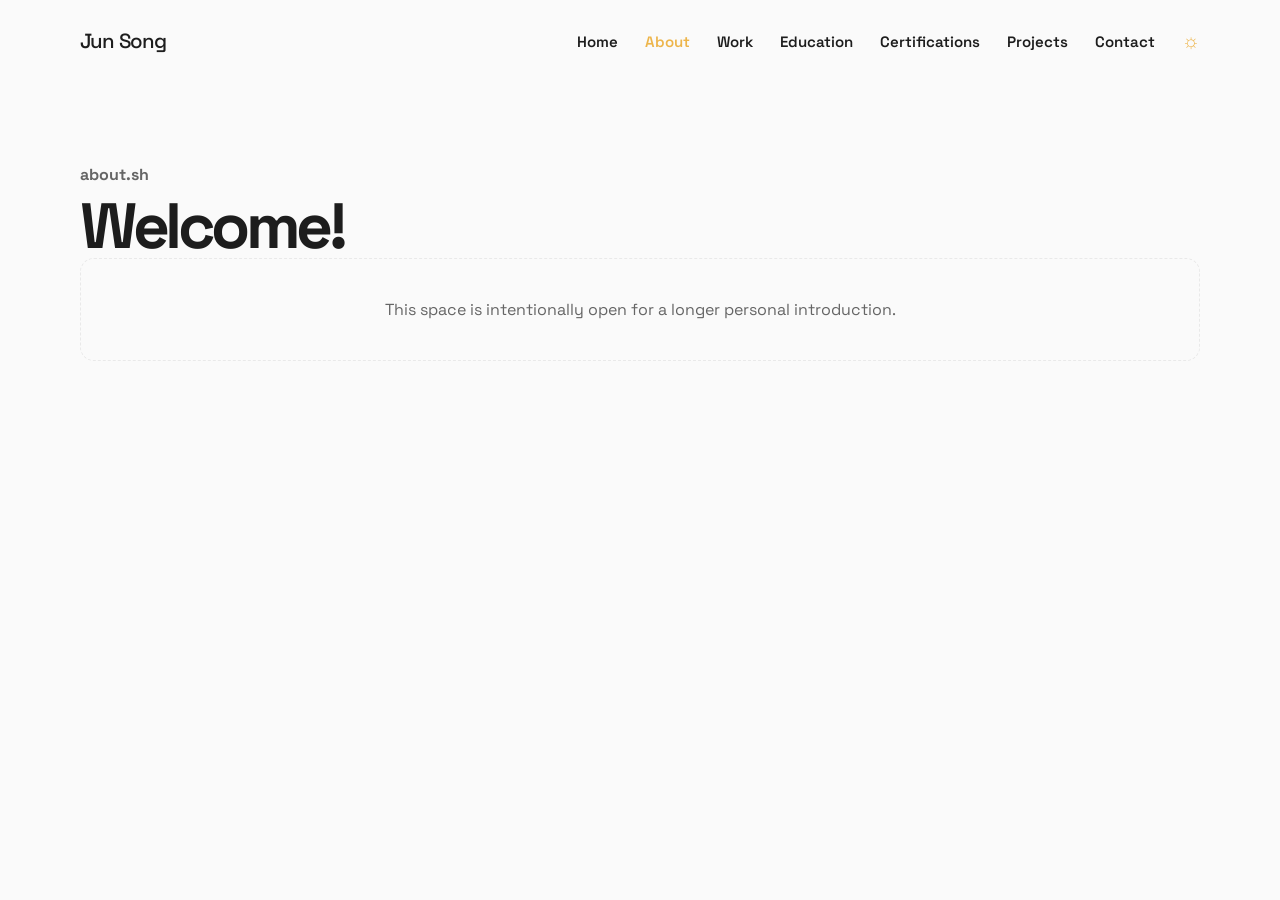
==== about.html @ 7aaf7607 "Create Jun portfolio site" ====
<!doctype html><html lang="en"><head><meta charset="utf-8"><meta name="viewport" content="width=device-width,initial-scale=1"><title>About | Jun Song</title><link rel="stylesheet" href="style.css"></head><body><div class="shell"><header class="site-header"><a class="brand" href="index.html">Jun Song</a><nav class="nav"><a href="index.html">Home</a><a href="about.html">About</a><a href="work.html">Work</a><a href="education.html">Education</a><a href="certifications.html">Certifications</a><a href="projects.html">Projects</a><a href="contact.html">Contact</a></nav></header><main class="page"><p class="eyebrow">about.sh</p><h1 class="page-title">Welcome!</h1><div class="empty">This space is intentionally open for a longer personal introduction.</div></main></div><script src="script.js"></script></body></html>
---- style.css ----
@import url('https://fonts.googleapis.com/css2?family=Space+Grotesk:wght@400;500;600;700&display=swap');

:root {
  --bg: #fafafa;
  --ink: #1d1d1d;
  --muted: #656565;
  --line: #e9e9e9;
  --panel: #f4f4f4;
  --accent: #edb54b;
}

html[data-theme="dark"] {
  --bg: #151515;
  --ink: #f4f4f4;
  --muted: #b7b7b7;
  --line: #323232;
  --panel: #242424;
  --accent: #f0c35e;
}

* { box-sizing: border-box; }
html { scroll-behavior: smooth; }
body { margin: 0; background: var(--bg); color: var(--ink); font-family: "Space Grotesk", ui-sans-serif, system-ui, sans-serif; transition: background .25s, color .25s; }
a { color: inherit; text-decoration: none; }
.shell { width: min(1120px, calc(100% - 64px)); margin: auto; }

.site-header { display: flex; align-items: center; justify-content: space-between; gap: 28px; padding: 28px 0; }
.brand { font-size: 1.28rem; font-weight: 500; letter-spacing: -.04em; }
.nav { display: flex; align-items: center; flex-wrap: wrap; justify-content: flex-end; gap: 27px; }
.nav-links { display: flex; align-items: center; flex-wrap: wrap; gap: 27px; }
.menu-toggle { display: none; width: 34px; height: 34px; padding: 7px; border: 0; border-radius: 8px; color: var(--ink); background: transparent; cursor: pointer; }
.menu-toggle span { display: block; width: 20px; height: 2px; margin: 4px auto; border-radius: 99px; background: currentColor; transition: transform .25s ease, opacity .2s ease; }
.nav a, .nav-contact, .theme-toggle { padding: 0; border: 0; color: var(--ink); background: none; cursor: pointer; font: 600 .94rem "Space Grotesk", sans-serif; }
.theme-toggle { color: var(--accent); font-size: 1.25rem; }
.nav a:hover, .nav a.active, .nav-contact:hover { color: var(--accent); }

main { min-height: calc(100vh - 95px); }
.hero { display: flex; min-height: calc(100vh - 95px); flex-direction: column; align-items: center; justify-content: center; padding: 98px 0 138px; text-align: center; }
.portrait-button { appearance: none; padding: 0; border: 0; background: none; cursor: zoom-in; }
.portrait { display: block; width: 128px; height: 128px; border: 0; border-radius: 50%; box-shadow: 0 8px 24px rgba(0, 0, 0, .12); object-fit: cover; object-position: center; }
.hero-content { width: min(680px, 100%); margin-top: 27px; }
.eyebrow { margin: 0 0 9px; color: var(--muted); font-size: 1rem; font-weight: 700; }
.eyebrow #typed-greeting { display: inline-block; min-width: 20ch; text-align: left; }
.eyebrow #typed-greeting::after { display: inline-block; margin-left: 2px; color: var(--accent); content: "|"; font-weight: 500; animation: blink .8s steps(1, end) infinite; }
@keyframes blink { 50% { opacity: 0; } }
.hero h1, .page-title { margin: 0; font-size: clamp(3.2rem, 6.2vw, 4.7rem); line-height: 1; letter-spacing: -.07em; }
.lede { max-width: 660px; margin: 31px auto; color: var(--muted); font-size: 1.1rem; line-height: 1.8; }
.actions { display: flex; align-items: center; justify-content: center; flex-wrap: wrap; gap: 14px; }
.button { display: inline-flex; align-items: center; justify-content: center; min-width: 164px; padding: 14px 22px; border: 1px solid var(--line); border-radius: 8px; color: var(--ink); background: var(--panel); cursor: pointer; font: 700 1rem "Space Grotesk", sans-serif; transition: transform .2s, background .2s; }
.button:hover { transform: translateY(-2px); }
.button.primary { border-color: #202020; color: #fff; background: #202020; }
.social { display: flex; justify-content: center; gap: 18px; margin-top: 34px; }
.social a { font-size: .88rem; font-weight: 700; }
.social a:hover { color: var(--accent); }

.modal { position: fixed; inset: 0; z-index: 10; display: none; align-items: center; justify-content: center; padding: 24px; background: rgba(0, 0, 0, .48); }
.modal.is-open { display: flex; }
.modal-card { position: relative; width: min(470px, 100%); padding: 34px; border-radius: 18px; background: var(--bg); box-shadow: 0 18px 60px rgba(0, 0, 0, .25); }
.modal-card h2 { margin: 0 0 25px; font-size: 1.8rem; letter-spacing: -.04em; }
.photo-card { width: min(660px, 100%); padding: 10px; }
.photo-card img { display: block; width: 100%; max-height: 76vh; border-radius: 12px; object-fit: cover; }
.close-modal { position: absolute; top: 8px; right: 12px; z-index: 1; width: 32px; height: 32px; border: 0; border-radius: 50%; color: var(--ink); background: var(--bg); cursor: pointer; font-size: 1.4rem; }
.contact-options { display: grid; gap: 10px; }
.contact-options a { padding: 14px; border: 1px solid var(--line); border-radius: 10px; transition: border-color .2s; }
.contact-options a:hover { border-color: var(--accent); }
.contact-options span { display: block; margin-top: 4px; color: var(--muted); font-size: .9rem; }
.assistant-prompt { position: fixed; right: 30px; bottom: 30px; display: flex; align-items: center; gap: 10px; padding: 14px 18px; border: 1px solid var(--line); border-radius: 16px; color: var(--ink); background: var(--bg); box-shadow: 0 8px 26px rgba(0, 0, 0, .1); cursor: pointer; font: 500 .88rem "Space Grotesk", sans-serif; text-align: left; }

.page { padding: 82px 0; }
.page-title { font-size: clamp(2.7rem, 5vw, 4.2rem); }
.grid { display: grid; grid-template-columns: repeat(3, 1fr); gap: 18px; margin-top: 34px; }
.card { padding: 26px; border: 1px solid var(--line); border-radius: 14px; background: var(--bg); transition: box-shadow .2s, transform .2s; }
.card:hover { box-shadow: 0 12px 34px rgba(0, 0, 0, .08); transform: translateY(-3px); }
.card h2, .card h3 { margin: 0 0 10px; letter-spacing: -.035em; }
.card p, .detail { color: var(--muted); line-height: 1.65; }
.tag, .meta { margin: 0 0 13px; color: var(--muted); font-size: .86rem; }
.work-row { display: grid; grid-template-columns: 1fr 190px; align-items: start; gap: 22px; margin: 18px 0; }
.work-row time { padding: 16px 0; color: var(--muted); }
.accordion details { margin: 14px 0; padding: 20px; border: 1px solid var(--line); border-radius: 12px; background: var(--bg); }
.accordion summary { cursor: pointer; font-size: 1.1rem; font-weight: 700; }
.accordion p, .accordion li { color: var(--muted); line-height: 1.65; }
.empty { padding: 40px; border: 1px dashed var(--line); border-radius: 14px; color: var(--muted); text-align: center; }
.contact-grid { display: grid; grid-template-columns: repeat(3, 1fr); gap: 18px; margin-top: 34px; }
.contact-card { padding: 25px; border: 1px solid var(--line); border-radius: 14px; background: var(--bg); }
.contact-card span { display: block; margin-top: 7px; color: var(--muted); }
.footer { padding: 28px 0; border-top: 1px solid var(--line); color: var(--muted); font-size: .9rem; }

.work-page { text-align: center; }
.work-page .eyebrow { margin-bottom: 10px; }
.work-timeline { position: relative; display: grid; justify-items: center; gap: 30px; width: min(560px, 100%); margin: 56px auto 0; }
.work-timeline::before { position: absolute; top: 40px; bottom: 42px; left: 50%; width: 1px; background: var(--line); content: ""; }
.experience-item { position: relative; z-index: 1; width: 100%; }
.experience-card { width: 100%; border: 1px solid var(--line); border-radius: 18px; background: color-mix(in srgb, var(--panel) 70%, var(--bg)); box-shadow: 0 7px 18px rgba(0, 0, 0, .035); overflow: hidden; transition: border-color .2s, box-shadow .2s; }
.experience-card:hover, .experience-card[open] { border-color: color-mix(in srgb, var(--accent) 50%, var(--line)); box-shadow: 0 12px 30px rgba(0, 0, 0, .08); }
.experience-card summary { display: grid; grid-template-columns: 112px 1fr 30px; align-items: center; gap: 20px; min-height: 138px; padding: 24px 30px; cursor: pointer; list-style: none; text-align: left; }
.experience-card summary::-webkit-details-marker { display: none; }
.company-logo { display: block; width: 112px; height: 54px; padding: 4px; object-fit: contain; mix-blend-mode: multiply; }
html[data-theme="dark"] .company-logo { mix-blend-mode: normal; }
.experience-heading { display: grid; gap: 6px; }
.experience-heading strong { font-size: 1.1rem; letter-spacing: -.03em; }
.experience-heading span, .experience-date, .experience-details { color: var(--muted); }
.experience-heading span { font-size: .94rem; font-weight: 600; }
.expand-mark { display: grid; width: 26px; height: 26px; place-items: center; border-radius: 50%; color: var(--ink); background: var(--bg); box-shadow: 0 2px 7px rgba(0, 0, 0, .12); font-size: 1.3rem; font-weight: 500; line-height: 1; transition: transform .2s ease; }
.experience-card[open] .expand-mark { transform: rotate(45deg); }
.experience-details { padding: 0 30px 25px 162px; font-size: .95rem; line-height: 1.65; text-align: left; }
.experience-date { position: relative; margin: 12px 0 0; font-size: .9rem; font-weight: 500; }
.experience-date::before { position: absolute; top: -21px; left: calc(50% - 4px); width: 7px; height: 7px; border: 2px solid var(--bg); border-radius: 50%; background: var(--accent); content: ""; }

@media (max-width: 820px) {
  .shell { width: min(100% - 36px, 1120px); }
  .site-header { position: relative; align-items: center; flex-direction: row; gap: 14px; }
  .nav { position: relative; margin-left: auto; flex-wrap: nowrap; gap: 10px; }
  .menu-toggle { display: inline-block; }
  .menu-toggle.is-open span:nth-child(1) { transform: translateY(6px) rotate(45deg); }
  .menu-toggle.is-open span:nth-child(2) { opacity: 0; }
  .menu-toggle.is-open span:nth-child(3) { transform: translateY(-6px) rotate(-45deg); }
  .nav-links { position: absolute; top: calc(100% + 13px); right: 0; display: grid; width: min(290px, calc(100vw - 36px)); gap: 0; padding: 10px; border: 1px solid var(--line); border-radius: 14px; background: var(--bg); box-shadow: 0 18px 46px rgba(0, 0, 0, .14); opacity: 0; pointer-events: none; transform: translateY(-10px); transition: opacity .2s ease, transform .2s ease; }
  .nav-links.is-open { opacity: 1; pointer-events: auto; transform: translateY(0); }
  .nav-links a, .nav-links .nav-contact { display: block; width: 100%; padding: 12px 13px; border-radius: 9px; text-align: left; }
  .nav-links a:hover, .nav-links a.active, .nav-links .nav-contact:hover { color: var(--ink); background: var(--panel); }
  .hero { min-height: auto; padding: 76px 0; }
  .portrait { width: 108px; height: 108px; }
  .hero-content { margin-top: 22px; }
  .eyebrow #typed-greeting { min-width: 0; }
  .grid, .contact-grid { grid-template-columns: 1fr; }
  .work-row { grid-template-columns: 1fr; gap: 0; }
  .work-row time { padding: 0 0 10px; }
  .work-timeline { gap: 24px; margin-top: 40px; }
  .experience-card summary { grid-template-columns: 76px 1fr 28px; gap: 15px; min-height: 120px; padding: 20px; }
  .company-logo { width: 76px; height: 48px; }
  .experience-heading strong { font-size: 1rem; }
  .experience-heading span { font-size: .86rem; }
  .experience-details { padding: 0 20px 20px; }
  .page { padding: 48px 0; }
  .assistant-prompt { right: 18px; bottom: 18px; }
}
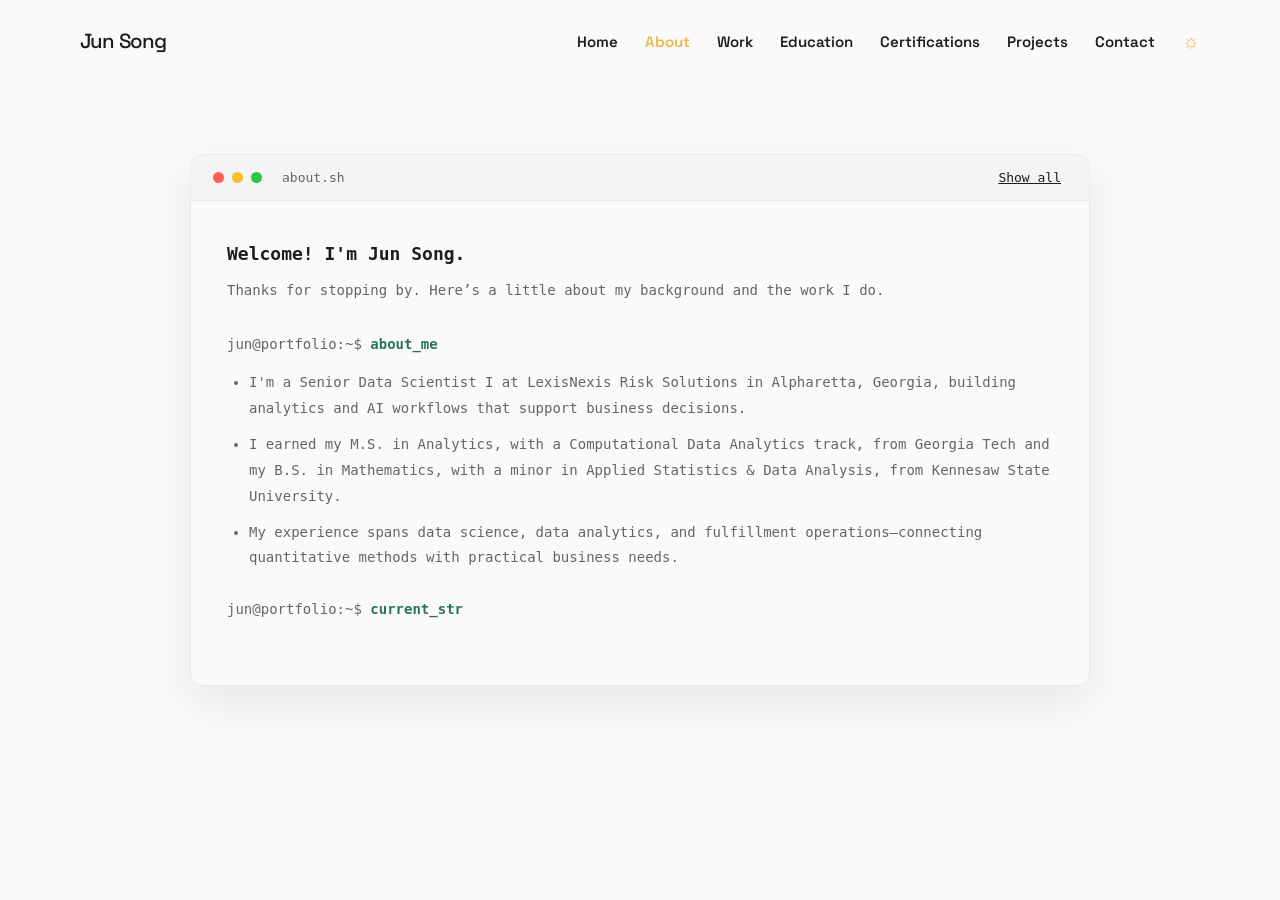
==== commit 38f0cf2c: "Update portfolio site: add 3D certifications carousel, education, about, work, and assets" ====
--- a/about.html
+++ b/about.html
@@ -1 +1,60 @@
-<!doctype html><html lang="en"><head><meta charset="utf-8"><meta name="viewport" content="width=device-width,initial-scale=1"><title>About | Jun Song</title><link rel="stylesheet" href="style.css"></head><body><div class="shell"><header class="site-header"><a class="brand" href="index.html">Jun Song</a><nav class="nav"><a href="index.html">Home</a><a href="about.html">About</a><a href="work.html">Work</a><a href="education.html">Education</a><a href="certifications.html">Certifications</a><a href="projects.html">Projects</a><a href="contact.html">Contact</a></nav></header><main class="page"><p class="eyebrow">about.sh</p><h1 class="page-title">Welcome!</h1><div class="empty">This space is intentionally open for a longer personal introduction.</div></main></div><script src="script.js"></script></body></html>
+<!doctype html>
+<html lang="en">
+<head>
+  <meta charset="utf-8">
+  <meta name="viewport" content="width=device-width,initial-scale=1">
+  <title>About | Jun Song</title>
+  <link rel="stylesheet" href="style.css">
+  <link rel="stylesheet" href="about.css">
+</head>
+<body>
+  <div class="shell">
+    <header class="site-header">
+      <a class="brand" href="index.html">Jun Song</a>
+      <nav class="nav" aria-label="Primary navigation">
+        <a href="index.html">Home</a><a href="about.html">About</a><a href="work.html">Work</a><a href="education.html">Education</a><a href="certifications.html">Certifications</a><a href="projects.html">Projects</a><a href="contact.html">Contact</a>
+      </nav>
+    </header>
+    <main class="about-page">
+      <section class="about-terminal" aria-label="About Jun Song">
+        <div class="terminal-bar">
+          <span class="terminal-dots" aria-hidden="true"><i></i><i></i><i></i></span>
+          <span>about.sh</span>
+          <button id="show-about" type="button" hidden>Show all</button>
+        </div>
+        <div class="terminal-copy">
+          <h1>Welcome! I'm Jun Song.</h1>
+          <p class="terminal-welcome">Thanks for stopping by. Here’s a little about my background and the work I do.</p>
+          <section class="terminal-step">
+            <h2><span aria-hidden="true">jun@portfolio:~$ </span><span class="typed-command">about_me</span></h2>
+            <ul>
+              <li>I'm a Senior Data Scientist I at LexisNexis Risk Solutions in Alpharetta, Georgia, building analytics and AI workflows that support business decisions.</li>
+              <li>I earned my M.S. in Analytics, with a Computational Data Analytics track, from Georgia Tech and my B.S. in Mathematics, with a minor in Applied Statistics &amp; Data Analysis, from Kennesaw State University.</li>
+              <li>My experience spans data science, data analytics, and fulfillment operations—connecting quantitative methods with practical business needs.</li>
+            </ul>
+          </section>
+          <section class="terminal-step">
+            <h2><span aria-hidden="true">jun@portfolio:~$ </span><span class="typed-command">current_strengths</span></h2>
+            <ul>
+              <li><strong>Analytics &amp; AI:</strong> statistical testing, econometric modeling, causal inference, predictive and prescriptive analytics, deep learning with PyTorch, and generative AI with LLMs.</li>
+              <li><strong>Programming &amp; data:</strong> Python, R, advanced SQL, PySpark, Azure, Databricks, modular code design, and Git/GitLab.</li>
+              <li><strong>Business communication:</strong> Power BI, Streamlit, Tableau, interactive dashboards, executive reporting, and translating complex findings into actionable insights.</li>
+            </ul>
+          </section>
+          <section class="terminal-step">
+            <h2><span aria-hidden="true">jun@portfolio:~$ </span><span class="typed-command">work_in_action</span></h2>
+            <ul>
+              <li>Deploying an LLM-driven document review workflow and using statistical testing to evaluate algorithmic fairness.</li>
+              <li>Automated data extraction that reduced manual processing from 3 hours to 3 minutes.</li>
+              <li>Applied modeling and statistical analysis to fulfillment operations, reducing total project operating costs by 20%.</li>
+            </ul>
+          </section>
+          <p class="terminal-signoff">Explore my <a href="work.html">work experience</a> or <a href="contact.html">get in touch</a>.<span class="terminal-cursor" aria-hidden="true">▌</span></p>
+        </div>
+      </section>
+    </main>
+  </div>
+  <script src="script.js"></script>
+  <script src="about.js"></script>
+</body>
+</html>
--- a/style.css
+++ b/style.css
@@ -40,7 +40,8 @@
 .portrait { display: block; width: 128px; height: 128px; border: 0; border-radius: 50%; box-shadow: 0 8px 24px rgba(0, 0, 0, .12); object-fit: cover; object-position: center; }
 .hero-content { width: min(680px, 100%); margin-top: 27px; }
 .eyebrow { margin: 0 0 9px; color: var(--muted); font-size: 1rem; font-weight: 700; }
-.eyebrow #typed-greeting { display: inline-block; min-width: 20ch; text-align: left; }
+.eyebrow #typed-greeting { display: inline-block; min-width: 22ch; text-align: left; background: linear-gradient(45deg, #FF6B6B, #FFB344); -webkit-background-clip: text; background-clip: text; color: transparent; }
+html[data-theme="dark"] .eyebrow #typed-greeting { background-image: linear-gradient(45deg, #FFB7C5, #FFDDB7); }
 .eyebrow #typed-greeting::after { display: inline-block; margin-left: 2px; color: var(--accent); content: "|"; font-weight: 500; animation: blink .8s steps(1, end) infinite; }
 @keyframes blink { 50% { opacity: 0; } }
 .hero h1, .page-title { margin: 0; font-size: clamp(3.2rem, 6.2vw, 4.7rem); line-height: 1; letter-spacing: -.07em; }
@@ -50,7 +51,8 @@
 .button:hover { transform: translateY(-2px); }
 .button.primary { border-color: #202020; color: #fff; background: #202020; }
 .social { display: flex; justify-content: center; gap: 18px; margin-top: 34px; }
-.social a { font-size: .88rem; font-weight: 700; }
+.social a { display: grid; width: 22px; height: 22px; place-items: center; font-size: .88rem; font-weight: 700; }
+.social svg { width: 20px; height: 20px; }
 .social a:hover { color: var(--accent); }
 
 .modal { position: fixed; inset: 0; z-index: 10; display: none; align-items: center; justify-content: center; padding: 24px; background: rgba(0, 0, 0, .48); }
@@ -66,6 +68,8 @@
 .contact-options span { display: block; margin-top: 4px; color: var(--muted); font-size: .9rem; }
 .assistant-prompt { position: fixed; right: 30px; bottom: 30px; display: flex; align-items: center; gap: 10px; padding: 14px 18px; border: 1px solid var(--line); border-radius: 16px; color: var(--ink); background: var(--bg); box-shadow: 0 8px 26px rgba(0, 0, 0, .1); cursor: pointer; font: 500 .88rem "Space Grotesk", sans-serif; text-align: left; }
 
+.assistant-message { position: fixed; right: 30px; bottom: 112px; z-index: 5; width: min(310px, calc(100vw - 36px)); padding: 20px; border: 1px solid var(--line); border-radius: 16px; background: var(--bg); color: var(--ink); box-shadow: 0 8px 26px rgba(0, 0, 0, .1); line-height: 1.6; }
+@media (max-width: 820px) { .assistant-message { right: 18px; bottom: 100px; } }
 .page { padding: 82px 0; }
 .page-title { font-size: clamp(2.7rem, 5vw, 4.2rem); }
 .grid { display: grid; grid-template-columns: repeat(3, 1fr); gap: 18px; margin-top: 34px; }
@@ -102,7 +106,10 @@
 .experience-heading span { font-size: .94rem; font-weight: 600; }
 .expand-mark { display: grid; width: 26px; height: 26px; place-items: center; border-radius: 50%; color: var(--ink); background: var(--bg); box-shadow: 0 2px 7px rgba(0, 0, 0, .12); font-size: 1.3rem; font-weight: 500; line-height: 1; transition: transform .2s ease; }
 .experience-card[open] .expand-mark { transform: rotate(45deg); }
-.experience-details { padding: 0 30px 25px 162px; font-size: .95rem; line-height: 1.65; text-align: left; }
+.experience-details { padding: 0 30px 25px; font-size: .95rem; line-height: 1.65; text-align: left; }
+.experience-location { margin: 0 0 16px; font-weight: 600; }
+.experience-details ul { margin: 0; padding-left: 20px; }
+.experience-details li + li { margin-top: 14px; }
 .experience-date { position: relative; margin: 12px 0 0; font-size: .9rem; font-weight: 500; }
 .experience-date::before { position: absolute; top: -21px; left: calc(50% - 4px); width: 7px; height: 7px; border: 2px solid var(--bg); border-radius: 50%; background: var(--accent); content: ""; }
 
--- a/about.css
+++ b/about.css
@@ -0,0 +1,23 @@
+.about-page { padding: clamp(40px, 8vh, 90px) 0 80px; }
+.about-terminal { max-width: 900px; margin: 0 auto; border: 1px solid var(--line); border-radius: 12px; overflow: hidden; background: var(--bg); box-shadow: 0 16px 48px rgba(0,0,0,.08); font-family: ui-monospace, SFMono-Regular, Menlo, Consolas, monospace; }
+.terminal-bar { display: flex; align-items: center; gap: 20px; padding: 14px 22px; background: var(--panel); border-bottom: 1px solid var(--line); color: var(--muted); font-size: 13px; }
+.terminal-dots { display: flex; gap: 8px; }
+.terminal-dots i { width: 11px; height: 11px; border-radius: 50%; background: #ff5f57; }
+.terminal-dots i:nth-child(2) { background: #febc2e; }
+.terminal-dots i:nth-child(3) { background: #28c840; }
+.terminal-bar button { margin-left: auto; border: 0; background: transparent; color: var(--ink); font: inherit; text-decoration: underline; cursor: pointer; }
+.terminal-copy { padding: clamp(20px, 4vw, 36px); font-size: 14px; line-height: 1.85; overflow-wrap: anywhere; }
+.terminal-copy h1 { font-size: 18px; margin: 0 0 8px; }
+.terminal-welcome { margin: 0 0 28px; color: var(--muted); }
+.terminal-step { margin: 0 0 26px; }
+.terminal-step h2 { font-size: 14px; font-weight: 600; margin: 0 0 12px; color: #297461; }
+html[data-theme="dark"] .terminal-step h2 { color: #7ad9b7; }
+.terminal-step h2 > span:first-child { color: var(--muted); font-weight: 400; }
+.terminal-step ul { padding-left: 22px; margin: 0; color: var(--muted); }
+.terminal-step li + li { margin-top: 10px; }
+.terminal-step strong { color: var(--ink); }
+.terminal-signoff { margin: 0; }
+.terminal-signoff a { text-decoration: underline; text-underline-offset: 4px; }
+.terminal-signoff a:hover { color: var(--accent); }
+.terminal-cursor { margin-left: 7px; color: var(--accent); animation: blink 1s steps(1,end) infinite; }
+@media (prefers-reduced-motion: reduce) { .terminal-cursor { animation: none; } }
